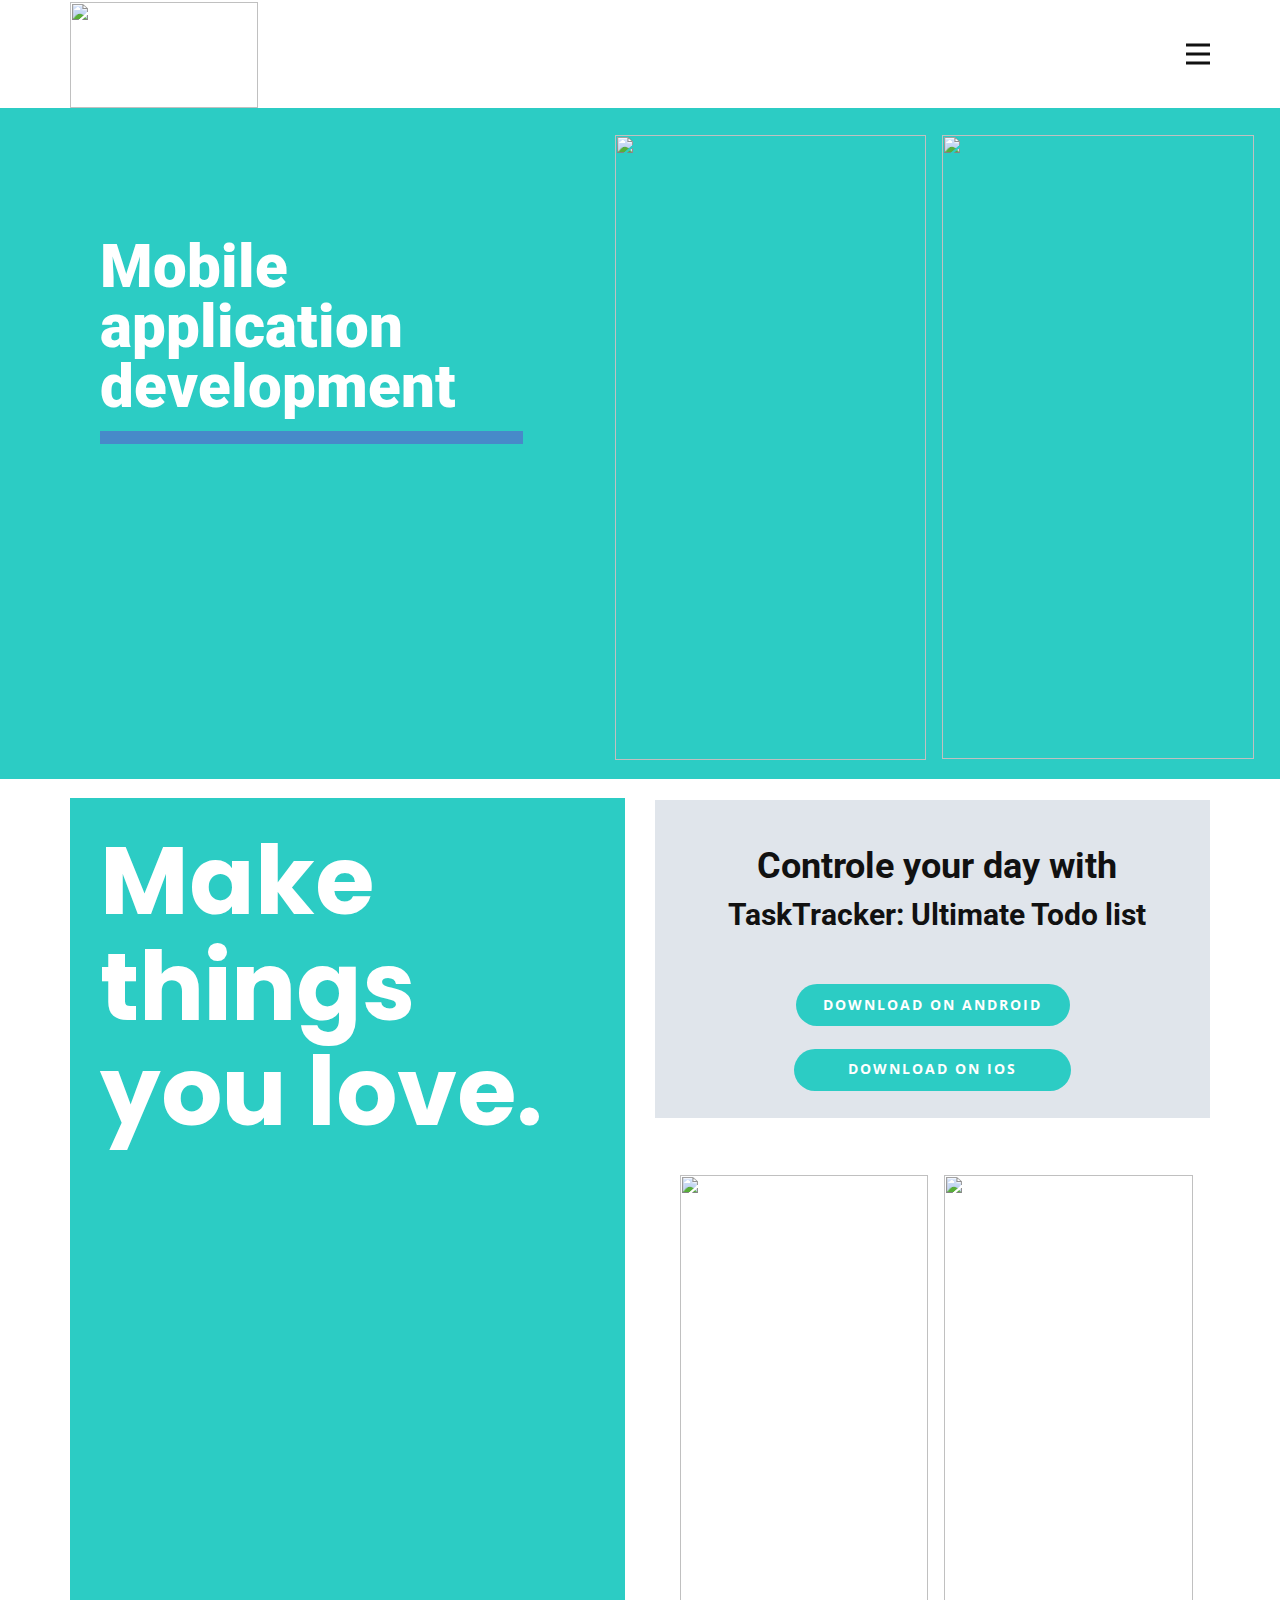
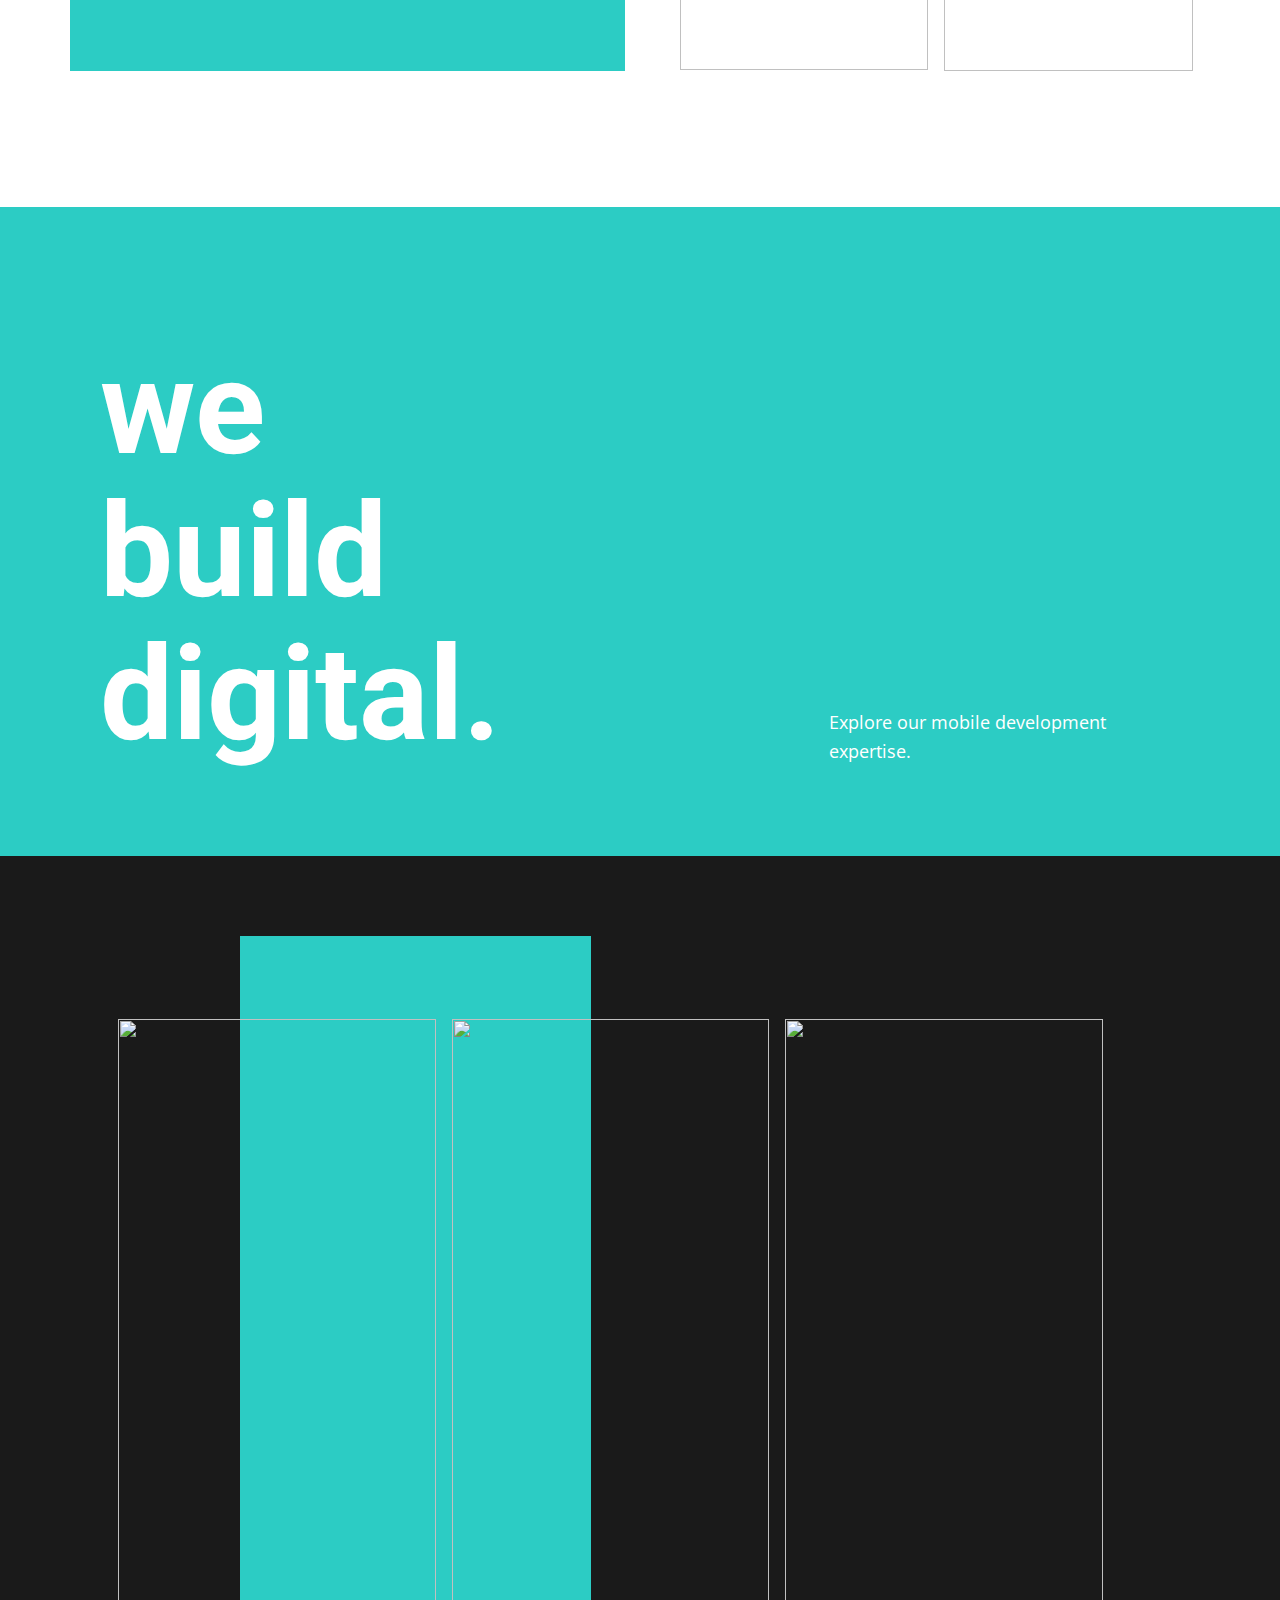
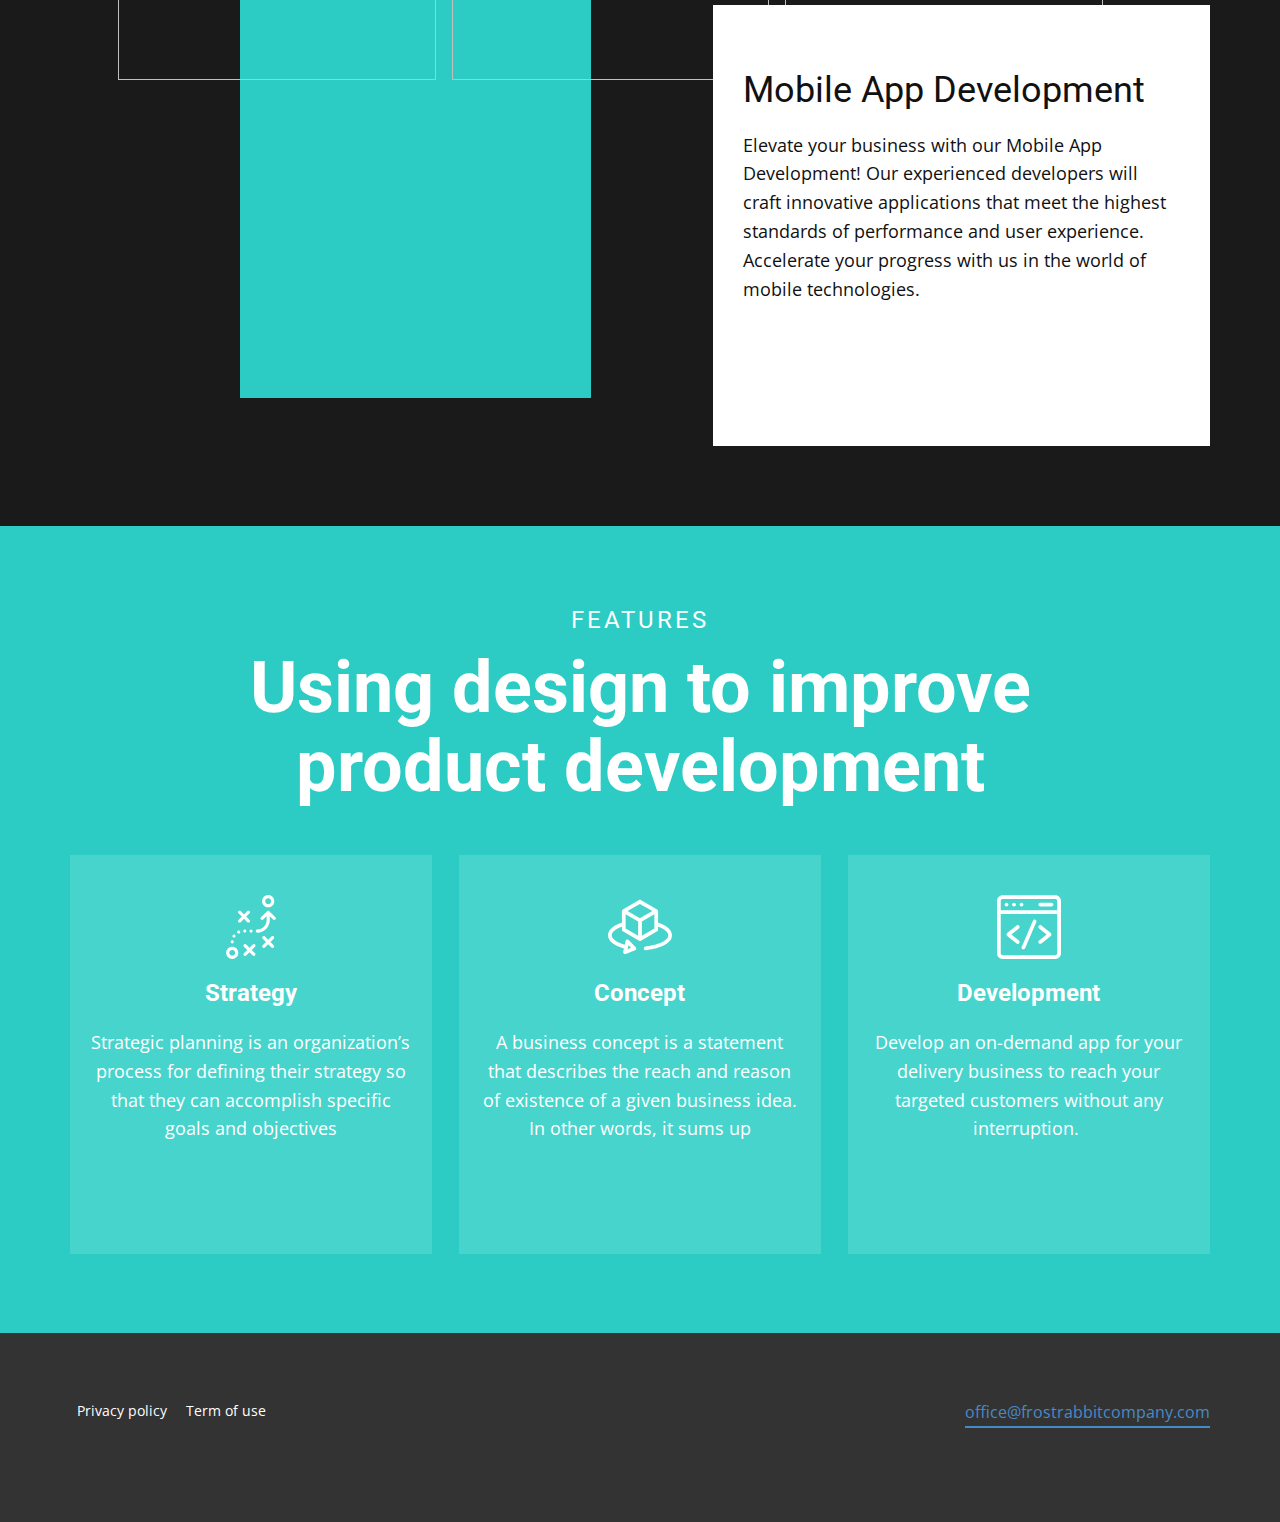
==== Main-page.html @ 6a4d4292 "Add files via upload" ====
<!DOCTYPE html>
<html style="font-size: 16px;" lang="en"><head>
    <meta name="viewport" content="width=device-width, initial-scale=1.0">
    <meta charset="utf-8">
    <meta name="keywords" content="Get in touch">
    <meta name="description" content="frostrabbit mobile application">
    <title>Main page</title>
    <link rel="stylesheet" href="nicepage.css" media="screen">
<link rel="stylesheet" href="Main-page.css" media="screen">
    <script class="u-script" type="text/javascript" src="jquery-1.9.1.min.js" defer=""></script>
    <script class="u-script" type="text/javascript" src="nicepage.js" defer=""></script>
    <link rel="icon" href="images/favicon.png">
    <link id="u-theme-google-font" rel="stylesheet" href="https://fonts.googleapis.com/css?family=Roboto:100,100i,300,300i,400,400i,500,500i,700,700i,900,900i|Open+Sans:300,300i,400,400i,500,500i,600,600i,700,700i,800,800i">
    <link id="u-page-google-font" rel="stylesheet" href="https://fonts.googleapis.com/css?family=Poppins:100,100i,200,200i,300,300i,400,400i,500,500i,600,600i,700,700i,800,800i,900,900i">
    
    
    
    
    
    
    <script type="application/ld+json">{
		"@context": "http://schema.org",
		"@type": "Organization",
		"name": "frostrabbit",
		"url": "/",
		"logo": "images/without_bg.png"
}</script>
    <meta name="theme-color" content="#478ac9">
    <meta property="og:title" content="Main page">
    <meta property="og:description" content="frostrabbit mobile application">
    <meta property="og:type" content="website">
    <link rel="canonical" href="/">
  <meta data-intl-tel-input-cdn-path="intlTelInput/"></head>
  <body data-path-to-root="./" data-include-products="false" class="u-body u-xl-mode" data-lang="en" data-lang-ru="{&quot;head-title&quot;:&quot;&quot;,&quot;head-keywords&quot;:&quot;Get in touch&quot;,&quot;head-description&quot;:&quot;&quot;}" data-lang-en="{&quot;head-title&quot;:&quot;&quot;,&quot;head-keywords&quot;:&quot;Get in touch&quot;,&quot;head-description&quot;:&quot;&quot;}"><header class="u-clearfix u-header u-header" id="sec-8624"><div class="u-clearfix u-sheet u-sheet-1">
        <a href="Main-page.html" class="u-image u-logo u-image-1" data-image-width="1920" data-image-height="1080" title="Main page">
          <img src="images/without_bg.png" class="u-logo-image u-logo-image-1">
        </a>
        <nav class="u-menu u-menu-hamburger u-offcanvas u-menu-1" data-responsive-from="XL">
          <div class="menu-collapse" style="font-size: 1rem; letter-spacing: 0px; font-weight: 500;">
            <a class="u-button-style u-custom-active-color u-custom-border u-custom-border-color u-custom-hover-color u-custom-left-right-menu-spacing u-custom-padding-bottom u-custom-text-active-color u-custom-text-color u-custom-text-hover-color u-custom-top-bottom-menu-spacing u-nav-link u-text-active-palette-1-base u-text-hover-palette-2-base" href="#" data-lang-ru="{&quot;content&quot;:&quot;<svg class=\&quot;u-svg-link\&quot; viewBox=\&quot;0 0 24 24\&quot;><use xlink:href=\&quot;#menu-hamburger\&quot;></use></svg><svg class=\&quot;u-svg-content\&quot; version=\&quot;1.1\&quot; id=\&quot;menu-hamburger\&quot; viewBox=\&quot;0 0 16 16\&quot; x=\&quot;0px\&quot; y=\&quot;0px\&quot; xmlns:xlink=\&quot;http://www.w3.org/1999/xlink\&quot; xmlns=\&quot;http://www.w3.org/2000/svg\&quot;>    <g>        <rect y=\&quot;1\&quot; width=\&quot;16\&quot; height=\&quot;2\&quot;></rect>        <rect y=\&quot;7\&quot; width=\&quot;16\&quot; height=\&quot;2\&quot;></rect>        <rect y=\&quot;13\&quot; width=\&quot;16\&quot; height=\&quot;2\&quot;></rect>    </g></svg>&quot;,&quot;href&quot;:&quot;#&quot;}" data-lang-en="{&quot;content&quot;:&quot;<svg class=\&quot;u-svg-link\&quot; viewBox=\&quot;0 0 24 24\&quot;><use xlink:href=\&quot;#menu-hamburger\&quot;></use></svg><svg class=\&quot;u-svg-content\&quot; version=\&quot;1.1\&quot; id=\&quot;menu-hamburger\&quot; viewBox=\&quot;0 0 16 16\&quot; x=\&quot;0px\&quot; y=\&quot;0px\&quot; xmlns:xlink=\&quot;http://www.w3.org/1999/xlink\&quot; xmlns=\&quot;http://www.w3.org/2000/svg\&quot;>    <g>        <rect y=\&quot;1\&quot; width=\&quot;16\&quot; height=\&quot;2\&quot;></rect>        <rect y=\&quot;7\&quot; width=\&quot;16\&quot; height=\&quot;2\&quot;></rect>        <rect y=\&quot;13\&quot; width=\&quot;16\&quot; height=\&quot;2\&quot;></rect>    </g></svg>&quot;,&quot;href&quot;:&quot;#&quot;}">
              <svg class="u-svg-link" viewBox="0 0 24 24"><use xlink:href="#menu-hamburger"></use></svg>
              <svg class="u-svg-content" version="1.1" id="menu-hamburger" viewBox="0 0 16 16" x="0px" y="0px" xmlns:xlink="http://www.w3.org/1999/xlink" xmlns="http://www.w3.org/2000/svg"><g><rect y="1" width="16" height="2"></rect><rect y="7" width="16" height="2"></rect><rect y="13" width="16" height="2"></rect>
</g></svg>
            </a>
          </div>
          <div class="u-custom-menu u-nav-container" wfd-invisible="true">
            <ul class="u-nav u-spacing-2 u-unstyled u-nav-1"><li class="u-nav-item"><a class="u-active-grey-5 u-button-style u-hover-grey-10 u-nav-link u-text-active-grey-90 u-text-grey-90 u-text-hover-grey-90" href="terms.html" style="padding: 10px 20px;" data-lang-ru="{&quot;content&quot;:&quot;Terms of use&quot;,&quot;href&quot;:&quot;terms.html&quot;}" data-lang-en="{&quot;content&quot;:&quot;Terms of use&quot;,&quot;href&quot;:&quot;terms.html&quot;}">Terms of use</a>
</li><li class="u-nav-item"><a class="u-active-grey-5 u-button-style u-hover-grey-10 u-nav-link u-text-active-grey-90 u-text-grey-90 u-text-hover-grey-90" href="privacy-policy.html" style="padding: 10px 20px;" data-lang-ru="{&quot;content&quot;:&quot;Privacy policy&quot;,&quot;href&quot;:&quot;privacy-policy.html&quot;}" data-lang-en="{&quot;content&quot;:&quot;Privacy policy&quot;,&quot;href&quot;:&quot;privacy-policy.html&quot;}">Privacy policy</a>
</li></ul>
          </div>
          <div class="u-custom-menu u-nav-container-collapse">
            <div class="u-black u-container-style u-inner-container-layout u-opacity u-opacity-95 u-sidenav">
              <div class="u-inner-container-layout u-sidenav-overflow">
                <div class="u-menu-close"></div>
                <ul class="u-align-center u-nav u-popupmenu-items u-unstyled u-nav-2"><li class="u-nav-item"><a class="u-button-style u-nav-link" href="terms.html" data-lang-ru="{&quot;content&quot;:&quot;Terms of use&quot;,&quot;href&quot;:&quot;terms.html&quot;}" data-lang-en="{&quot;content&quot;:&quot;Terms of use&quot;,&quot;href&quot;:&quot;terms.html&quot;}">Terms of use</a>
</li><li class="u-nav-item"><a class="u-button-style u-nav-link" href="privacy-policy.html" data-lang-ru="{&quot;content&quot;:&quot;Privacy policy&quot;,&quot;href&quot;:&quot;privacy-policy.html&quot;}" data-lang-en="{&quot;content&quot;:&quot;Privacy policy&quot;,&quot;href&quot;:&quot;privacy-policy.html&quot;}">Privacy policy</a>
</li></ul>
              </div>
            </div>
            <div class="u-black u-menu-overlay u-opacity u-opacity-70" wfd-invisible="true"></div>
          </div>
        </nav>
      </div></header> 
    <section class="u-clearfix u-palette-4-base u-section-1" src="" id="sec-90fb">
      <div class="u-clearfix u-sheet u-sheet-1">
        <div class="data-layout-selected u-clearfix u-layout-wrap u-layout-wrap-1">
          <div class="u-layout">
            <div class="u-layout-row">
              <div class="u-container-style u-layout-cell u-left-cell u-size-26-xl u-size-28-md u-size-28-sm u-size-28-xs u-size-29-lg u-layout-cell-1">
                <div class="u-container-layout u-container-layout-1">
                  <h2 class="u-align-left u-text u-text-1" data-lang-ru="Mobil​e application development" data-lang-en="Mobil​e application development">Mobil​e application development</h2>
                  <div class="u-border-13 u-border-palette-1-base u-line u-line-horizontal u-line-1"></div>
                </div>
              </div>
              <div class="u-align-right u-container-style u-layout-cell u-right-cell u-size-31-lg u-size-32-md u-size-32-sm u-size-32-xs u-size-34-xl u-layout-cell-2">
                <div class="u-container-layout u-container-layout-2">
                  <img class="u-image u-image-default u-image-1" src="images/GooglePixel4XLScreenshot0.png" alt="" data-image-width="1520" data-image-height="3040" data-lang-ru="" data-lang-en="">
                  <img class="u-image u-image-default u-image-2" src="images/GooglePixel4XLScreenshot1.png" alt="" data-image-width="1520" data-image-height="3040" data-lang-ru="" data-lang-en="">
                </div>
              </div>
            </div>
          </div>
        </div>
      </div>
    </section>
    <section class="u-clearfix u-white u-section-2" id="carousel_f4f0">
      <div class="u-clearfix u-sheet u-sheet-1">
        <div class="data-layout-selected u-clearfix u-expanded-width u-gutter-30 u-layout-wrap u-layout-wrap-1">
          <div class="u-layout">
            <div class="u-layout-row">
              <div class="u-size-30">
                <div class="u-layout-col">
                  <div class="u-container-style u-layout-cell u-palette-4-base u-shape-rectangle u-size-60 u-layout-cell-1">
                    <div class="u-container-layout u-container-layout-1">
                      <h1 class="u-text u-text-default u-text-1" data-lang-ru="Make things you love." data-lang-en="Make things you love.">Make things you love.</h1>
                    </div>
                  </div>
                </div>
              </div>
              <div class="u-size-30">
                <div class="u-layout-col">
                  <div class="u-container-style u-layout-cell u-size-30 u-layout-cell-2">
                    <div class="u-container-layout u-valign-top u-container-layout-2">
                      <div class="u-align-center u-container-style u-expanded-width u-group u-palette-5-light-2 u-shape-rectangle u-group-1">
                        <div class="u-container-layout u-container-layout-3">
                          <h2 class="u-text u-text-2" data-lang-ru="Controle your day with<br><span style=&quot;font-size: 1.875rem;&quot;>TaskTracker: Ultimate Todo list</span>" data-lang-en="Controle your day with<br><span style=&quot;font-size: 1.875rem;&quot;>TaskTracker: Ultimate Todo list</span>">Controle your day with<br>
                            <span style="font-size: 1.875rem;">TaskTracker: Ultimate Todo list</span>
                          </h2>
                          <a href="google.play/" class="u-active-palette-4-light-1 u-btn u-btn-round u-button-style u-hover-palette-4-light-1 u-palette-4-base u-radius-50 u-btn-1" target="_blank" data-lang-ru="{&quot;content&quot;:&quot;download on android&quot;,&quot;href&quot;:&quot;google.play/&quot;}" data-lang-en="{&quot;content&quot;:&quot;download on android&quot;,&quot;href&quot;:&quot;google.play/&quot;}">download on android</a>
                          <a href="https://nicepage.com/" class="u-active-palette-4-light-1 u-btn u-btn-round u-button-style u-hover-palette-4-light-1 u-palette-4-base u-radius-50 u-btn-2" data-lang-ru="{&quot;content&quot;:&quot;download on IOS&quot;,&quot;href&quot;:&quot;https://nicepage.com/&quot;}" data-lang-en="{&quot;content&quot;:&quot;download on IOS&quot;,&quot;href&quot;:&quot;https://nicepage.com/&quot;}">download on IOS</a>
                        </div>
                      </div>
                    </div>
                  </div>
                  <div class="u-container-style u-layout-cell u-size-30 u-layout-cell-3">
                    <div class="u-container-layout u-valign-top u-container-layout-4">
                      <img class="u-image u-image-default u-image-1" src="images/GooglePixel4XLScreenshot2.png" alt="" data-image-width="1520" data-image-height="3040" data-lang-ru="" data-lang-en="">
                      <img class="u-expanded-height u-image u-image-default u-image-2" src="images/GooglePixel4XLScreenshot3.png" alt="" data-image-width="1520" data-image-height="3040" data-lang-ru="" data-lang-en="">
                    </div>
                  </div>
                </div>
              </div>
            </div>
          </div>
        </div>
      </div>
    </section>
    <section class="u-clearfix u-palette-4-base u-section-3" id="carousel_27c0">
      <div class="u-clearfix u-sheet u-valign-middle-lg u-valign-middle-md u-valign-middle-xl u-sheet-1">
        <div class="data-layout-selected u-clearfix u-expanded-width u-layout-wrap u-layout-wrap-1">
          <div class="u-layout">
            <div class="u-layout-row">
              <div class="u-container-style u-layout-cell u-size-30 u-layout-cell-1">
                <div class="u-container-layout u-valign-bottom u-container-layout-1">
                  <h1 class="u-text u-text-1" data-lang-ru="we<br>build<br>digital." data-lang-en="we<br>build<br>digital.">we<br>build<br>digital.
                  </h1>
                </div>
              </div>
              <div class="u-container-style u-layout-cell u-size-30 u-layout-cell-2">
                <div class="u-container-layout u-valign-bottom u-container-layout-2">
                  <p class="u-text u-text-default u-text-2" data-lang-ru="​Explore our mobile development expertise." data-lang-en="​Explore our mobile development expertise."> Explore our mobile development expertise.</p>
                </div>
              </div>
            </div>
          </div>
        </div>
      </div>
    </section>
    <section class="u-clearfix u-grey-90 u-section-4" id="carousel_7351">
      <div class="u-clearfix u-sheet u-valign-middle-xs u-sheet-1">
        <div class="u-palette-4-base u-shape u-shape-rectangle u-shape-1"></div>
        <div class="u-gallery u-layout-grid u-lightbox u-no-transition u-show-text-on-hover u-gallery-1">
          <div class="u-gallery-inner u-gallery-inner-1">
            <div class="u-effect-fade u-gallery-item">
              <div class="u-back-slide" data-image-width="1520" data-image-height="3040">
                <img class="u-back-image u-expanded" src="images/GooglePixel4XLScreenshot3.png">
              </div>
              <div class="u-over-slide u-shading u-over-slide-1"></div>
            </div>
            <div class="u-effect-fade u-gallery-item">
              <div class="u-back-slide" data-image-width="1520" data-image-height="3040">
                <img class="u-back-image u-expanded" src="images/GooglePixel4XLScreenshot0.png">
              </div>
              <div class="u-over-slide u-shading u-over-slide-2"></div>
            </div>
            <div class="u-effect-fade u-gallery-item">
              <div class="u-back-slide" data-image-width="1520" data-image-height="3040">
                <img class="u-back-image u-expanded" src="images/GooglePixel4XLScreenshot1.png">
              </div>
              <div class="u-over-slide u-shading u-over-slide-3"></div>
            </div>
          </div>
        </div>
        <div class="u-container-style u-expanded-width-xs u-group u-white u-group-1">
          <div class="u-container-layout u-container-layout-1">
            <h2 class="u-text u-text-1" data-lang-ru="Mobile App Development " data-lang-en="Mobile App Development ">Mobile App Development </h2>
            <p class="u-text u-text-2" data-lang-ru="​Elevate your business with our Mobile App Development! Our experienced developers will craft innovative applications that meet the highest standards of performance and user experience. Accelerate your progress with us in the world of mobile technologies." data-lang-en="​Elevate your business with our Mobile App Development! Our experienced developers will craft innovative applications that meet the highest standards of performance and user experience. Accelerate your progress with us in the world of mobile technologies."> Elevate your business with our Mobile App Development! Our experienced developers will craft innovative applications that meet the highest standards of performance and user experience. Accelerate your progress with us in the world of mobile technologies.</p>
          </div>
        </div>
      </div>
    </section>
    <section class="u-align-center u-clearfix u-palette-4-base u-section-5" id="carousel_d587">
      <div class="u-clearfix u-sheet u-valign-middle-lg u-valign-middle-md u-valign-middle-sm u-valign-middle-xs u-sheet-1">
        <h4 class="u-text u-text-1" data-lang-ru="Features" data-lang-en="Features">Features</h4>
        <h1 class="u-text u-text-2" data-lang-ru="Using design to improve product development" data-lang-en="Using design to improve product development">Using design to improve product development</h1>
        <div class="u-expanded-width u-list u-list-1">
          <div class="u-repeater u-repeater-1">
            <div class="u-align-center u-container-style u-list-item u-opacity u-opacity-20 u-palette-4-light-2 u-repeater-item u-shape-rectangle u-list-item-1">
              <div class="u-container-layout u-similar-container u-container-layout-1"><span class="u-icon u-icon-circle u-text-body-alt-color u-icon-1"><svg class="u-svg-link" preserveAspectRatio="xMidYMin slice" viewBox="0 0 486.9 486.9" style=""><use xlink:href="#svg-54fe"></use></svg><svg class="u-svg-content" viewBox="0 0 486.9 486.9" x="0px" y="0px" id="svg-54fe" style="enable-background:new 0 0 486.9 486.9;"><g><g><path d="M374.288,93.2c25.6,0,46.4-20.9,46.4-46.6S399.888,0,374.288,0s-46.4,21-46.4,46.6S348.688,93.2,374.288,93.2z     M374.288,24.1c12.3,0,22.4,10.1,22.4,22.6s-10,22.6-22.4,22.6s-22.4-10.2-22.4-22.7S361.888,24.1,374.288,24.1z"></path><path d="M100.688,393.7c-25.6,0-46.4,20.9-46.4,46.6s20.8,46.6,46.4,46.6s46.4-20.9,46.4-46.6S126.188,393.7,100.688,393.7z     M100.688,462.9c-12.3,0-22.4-10.1-22.4-22.6c0-12.4,10-22.6,22.4-22.6s22.4,10.1,22.4,22.6    C122.988,452.7,112.988,462.9,100.688,462.9z"></path><path d="M215.388,206.5c2.3,2.3,5.4,3.5,8.5,3.5s6.1-1.2,8.5-3.5c4.7-4.7,4.7-12.3,0-17l-25-25l25-25c4.7-4.7,4.7-12.3,0-17    c-4.7-4.7-12.3-4.7-17,0l-25,25l-25-25c-4.7-4.7-12.3-4.7-17,0c-4.7,4.7-4.7,12.3,0,17l25,25l-25,25c-4.7,4.7-4.7,12.3,0,17    c2.3,2.3,5.4,3.5,8.5,3.5s6.1-1.2,8.5-3.5l25-25L215.388,206.5z"></path><path d="M416.288,315c-4.7-4.7-12.3-4.7-17,0l-25,25l-25-25c-4.7-4.7-12.3-4.7-17,0s-4.7,12.3,0,17l25,25l-25,25    c-4.7,4.7-4.7,12.3,0,17c2.3,2.3,5.4,3.5,8.5,3.5s6.1-1.2,8.5-3.5l25-25l25,25c2.3,2.3,5.4,3.5,8.5,3.5s6.1-1.2,8.5-3.5    c4.7-4.7,4.7-12.3,0-17l-25-25l25-25C420.988,327.2,420.988,319.7,416.288,315z"></path><path d="M274.088,376.9c-4.7-4.7-12.3-4.7-17,0l-25,25l-25-25c-4.7-4.7-12.3-4.7-17,0c-4.7,4.7-4.7,12.3,0,17l25,25l-25,25    c-4.7,4.7-4.7,12.3,0,17c2.3,2.3,5.4,3.5,8.5,3.5s6.1-1.2,8.5-3.5l25-25l25,25c2.3,2.3,5.4,3.5,8.5,3.5s6.1-1.2,8.5-3.5    c4.7-4.7,4.7-12.3,0-17l-25-25l25-25C278.688,389.2,278.688,381.6,274.088,376.9z"></path><path d="M196.388,286.7c6.6,0,12-5.4,12-12c0-6.6-5.4-12-12-12s-12,5.4-12,12C184.388,281.3,189.688,286.7,196.388,286.7z"></path><path d="M107.488,322.1c2,1.3,4.3,2,6.6,2c3.9,0,7.7-1.9,10-5.4c3.6-5.5,2.1-13-3.4-16.6c-5.5-3.6-13-2.1-16.6,3.4    C100.388,311,101.888,318.5,107.488,322.1z"></path><path d="M144.988,270.8c-6.1,2.7-8.8,9.8-6.1,15.8c2,4.5,6.4,7.1,11,7.1c1.6,0,3.3-0.3,4.9-1c6.1-2.7,8.8-9.8,6.1-15.8    C158.087,270.8,150.988,268.1,144.988,270.8z"></path><circle cx="243.888" cy="274.7" r="12"></circle><path d="M100.688,369c3.2,0,6.3-1.3,8.5-3.5s3.5-5.3,3.5-8.5s-1.3-6.3-3.5-8.5s-5.3-3.5-8.5-3.5s-6.3,1.3-8.5,3.5    s-3.5,5.3-3.5,8.5s1.3,6.3,3.5,8.5S97.488,369,100.688,369z"></path><path d="M429.088,170.2l-46.4-46.4c-4.7-4.7-12.3-4.7-17,0l-46.4,46.4c-4.7,4.7-4.7,12.3,0,17s12.3,4.7,17,0l25.9-25.9v31    c0,38.8-31.8,70.3-70.9,70.3c-6.6,0-12,5.4-12,12c0,6.6,5.4,12,12,12c52.3,0,94.9-42.3,94.9-94.3v-31.1l25.9,25.9    c2.3,2.3,5.4,3.5,8.5,3.5s6.1-1.2,8.5-3.5C433.788,182.5,433.788,174.9,429.088,170.2z"></path>
</g>
</g></svg></span>
                <h4 class="u-text u-text-body-alt-color u-text-3" data-lang-ru="Strategy" data-lang-en="Strategy">Strategy</h4>
                <p class="u-text u-text-body-alt-color u-text-4" data-lang-ru="Strategic planning is an organization’s process for defining their strategy so that they can accomplish specific goals and objectives" data-lang-en="Strategic planning is an organization’s process for defining their strategy so that they can accomplish specific goals and objectives">Strategic planning is an organization’s process for defining their strategy so that they can accomplish specific goals and objectives</p>
              </div>
            </div>
            <div class="u-align-center u-container-style u-list-item u-opacity u-opacity-20 u-palette-4-light-2 u-repeater-item u-shape-rectangle u-video-cover u-list-item-2">
              <div class="u-container-layout u-similar-container u-container-layout-2"><span class="u-icon u-icon-circle u-text-body-alt-color u-icon-2"><svg class="u-svg-link" preserveAspectRatio="xMidYMin slice" viewBox="0 0 512 512" style=""><use xlink:href="#svg-3b4d"></use></svg><svg class="u-svg-content" viewBox="0 0 512 512" id="svg-3b4d"><g><path d="m400.904 222.798v-94.404c0-7.224-5.133-13.354-12.119-14.72l-126.096-72.801c-4.641-2.68-10.359-2.68-15 0l-129.093 74.532c-4.641 2.679-7.5 7.631-7.5 12.99v94.404c-49.739 15.649-111.096 47.948-111.096 100.064 0 44.723 47.412 83.574 127.305 104.758l-5.96 27.292c-2.556 11.702 9.041 21.601 20.226 17.127l75-30c9.922-3.967 12.64-16.794 5.129-24.439l-56-57c-8.332-8.478-22.812-4.334-25.355 7.313l-6.631 30.363c-63.304-17.056-103.714-46.228-103.714-75.414 0-25.345 30.686-50.947 81.096-68.464v23.06c0 5.359 2.859 10.311 7.5 12.99l129.904 75c4.641 2.68 10.359 2.68 15 0l129.904-75c4.641-2.68 7.5-7.631 7.5-12.99v-23.06c50.41 17.517 81.096 43.119 81.096 68.464 0 55.546-121.998 83.743-181.91 88.684-8.256.682-14.396 7.928-13.715 16.184.675 8.174 7.835 14.395 16.184 13.715 78.101-6.457 209.441-40.205 209.441-118.583 0-52.121-61.374-84.42-111.096-100.065zm-237.167 178.612 20.773 21.144-27.821 11.129zm91.452-330.227 99.904 57.68c-12.197 7.042-90.954 52.512-99.093 57.211-8.88-5.127-86.579-49.986-99.904-57.68zm-114.093 83.193 99.904 57.679v114.423l-99.904-57.68zm229.808 114.422-99.904 57.68v-114.423l99.904-57.679z"></path>
</g></svg></span>
                <h4 class="u-text u-text-body-alt-color u-text-5" data-lang-ru="Concept" data-lang-en="Concept">Concept</h4>
                <p class="u-text u-text-body-alt-color u-text-6" data-lang-ru="A business concept is a statement that describes the reach and reason of existence of a given business idea. In other words, it sums up" data-lang-en="A business concept is a statement that describes the reach and reason of existence of a given business idea. In other words, it sums up">A business concept is a statement that describes the reach and reason of existence of a given business idea. In other words, it sums up</p>
              </div>
            </div>
            <div class="u-align-center u-container-style u-list-item u-opacity u-opacity-20 u-palette-4-light-2 u-repeater-item u-shape-rectangle u-video-cover u-list-item-3">
              <div class="u-container-layout u-similar-container u-container-layout-3"><span class="u-icon u-icon-circle u-icon-3"><svg class="u-svg-link" preserveAspectRatio="xMidYMin slice" viewBox="0 0 512 512" style=""><use xlink:href="#svg-9ced"></use></svg><svg class="u-svg-content" viewBox="0 0 512 512" id="svg-9ced"><path d="m467 1h-422c-24.813 0-45 20.187-45 45v420c0 24.813 20.187 45 45 45h422c24.813 0 45-20.187 45-45v-420c0-24.813-20.187-45-45-45zm-422 30h422c8.271 0 15 6.729 15 15v75h-452v-75c0-8.271 6.729-15 15-15zm422 450h-422c-8.271 0-15-6.729-15-15v-315h452v315c0 8.271-6.729 15-15 15z"></path><path d="m306.909 197.213c-7.614-3.263-16.433.264-19.696 7.878l-90 210c-3.264 7.614.264 16.433 7.878 19.696 7.617 3.264 16.434-.266 19.696-7.878l90-210c3.264-7.615-.264-16.433-7.878-19.696z"></path><path d="m177.713 246.629c-5.176-6.469-14.617-7.517-21.083-2.342l-75 60c-7.499 5.997-7.504 17.424 0 23.426l75 60c6.469 5.176 15.91 4.126 21.083-2.342 5.175-6.469 4.127-15.909-2.343-21.083l-60.358-48.288 60.358-48.287c6.47-5.175 7.518-14.614 2.343-21.084z"></path><path d="m430.37 304.287-75-60c-6.469-5.176-15.909-4.127-21.083 2.342-5.175 6.469-4.127 15.909 2.343 21.083l60.358 48.288-60.358 48.287c-6.47 5.175-7.518 14.614-2.343 21.083 5.182 6.476 14.623 7.512 21.083 2.342l75-60c7.499-5.997 7.504-17.423 0-23.425z"></path><circle cx="76" cy="76" r="15"></circle><circle cx="136" cy="76" r="15"></circle><circle cx="196" cy="76" r="15"></circle><path d="m346 91h90c8.284 0 15-6.716 15-15s-6.716-15-15-15h-90c-8.284 0-15 6.716-15 15s6.716 15 15 15z"></path></svg></span>
                <h4 class="u-text u-text-body-alt-color u-text-7" data-lang-ru="Development" data-lang-en="Development">Development</h4>
                <p class="u-text u-text-body-alt-color u-text-8" data-lang-ru="Develop an on-demand app for your delivery business to reach your targeted customers without any interruption.&amp;nbsp;" data-lang-en="Develop an on-demand app for your delivery business to reach your targeted customers without any interruption.&amp;nbsp;">Develop an on-demand app for your delivery business to reach your targeted customers without any interruption.&nbsp;</p>
              </div>
            </div>
          </div>
        </div>
      </div>
    </section>
    
    
    <footer class="u-align-center u-clearfix u-footer u-grey-80 u-footer" id="sec-a418"><div class="u-clearfix u-sheet u-sheet-1">
        <a href="mailto:office@frostrabbitcompany.com?subject=Mobile%20application" class="u-active-none u-border-2 u-border-hover-palette-2-base u-border-no-left u-border-no-right u-border-no-top u-border-palette-1-base u-btn u-btn-rectangle u-button-style u-hover-none u-none u-btn-1" data-lang-ru="{&quot;content&quot;:&quot;​office@frostrabbitcompany.com&quot;,&quot;href&quot;:&quot;mailto:office@frostrabbitcompany.com?subject=Mobile%20application&quot;}" data-lang-en="{&quot;content&quot;:&quot;​office@frostrabbitcompany.com&quot;,&quot;href&quot;:&quot;mailto:office@frostrabbitcompany.com?subject=Mobile%20application&quot;}"> office@frostrabbitcompany.com</a>
        <p class="u-small-text u-text u-text-variant u-text-1" data-lang-ru="<a class=&quot;u-active-none u-border-none u-btn u-button-link u-button-style u-hover-none u-none u-text-body-alt-color u-text-hover-palette-2-base u-btn-2&quot; href=&quot;63802630&quot; target=&quot;_blank&quot; style=&quot;background-image: none; padding-top: 0px; padding-bottom: 0px; padding-left: 0px; padding-right: 0px&quot;>Term of use</a>" data-lang-en="<a class=&quot;u-active-none u-border-none u-btn u-button-link u-button-style u-hover-none u-none u-text-body-alt-color u-text-hover-palette-2-base u-btn-2&quot; href=&quot;63802630&quot; target=&quot;_blank&quot; style=&quot;background-image: none; padding-top: 0px; padding-bottom: 0px; padding-left: 0px; padding-right: 0px&quot;>Term of use</a>">
          <a class="u-active-none u-border-none u-btn u-button-link u-button-style u-hover-none u-none u-text-body-alt-color u-text-hover-palette-2-base u-btn-2" href="terms.html" target="_blank" data-lang-ru="{&quot;content&quot;:&quot;Term of use&quot;,&quot;href&quot;:&quot;63802630&quot;}" data-lang-en="{&quot;content&quot;:&quot;Term of use&quot;,&quot;href&quot;:&quot;63802630&quot;}">Term of use</a>
        </p>
        <p class="u-small-text u-text u-text-variant u-text-2" data-lang-ru="<a class=&quot;u-active-none u-border-active-palette-2-dark-1 u-border-hover-palette-2-base u-border-none u-btn u-button-link u-button-style u-hover-none u-none u-text-active-white u-text-body-alt-color u-text-hover-palette-2-base u-btn-3&quot; href=&quot;31888057&quot; target=&quot;_blank&quot; style=&quot;background-image: none; padding-top: 0px; padding-bottom: 0px; padding-left: 0px; padding-right: 0px&quot;>Privacy policy</a>" data-lang-en="<a class=&quot;u-active-none u-border-active-palette-2-dark-1 u-border-hover-palette-2-base u-border-none u-btn u-button-link u-button-style u-hover-none u-none u-text-active-white u-text-body-alt-color u-text-hover-palette-2-base u-btn-3&quot; href=&quot;31888057&quot; target=&quot;_blank&quot; style=&quot;background-image: none; padding-top: 0px; padding-bottom: 0px; padding-left: 0px; padding-right: 0px&quot;>Privacy policy</a>">
          <a class="u-active-none u-border-active-palette-2-dark-1 u-border-hover-palette-2-base u-border-none u-btn u-button-link u-button-style u-hover-none u-none u-text-active-white u-text-body-alt-color u-text-hover-palette-2-base u-btn-3" href="​privacy-policy.html" target="_blank" data-lang-ru="{&quot;content&quot;:&quot;Privacy policy&quot;,&quot;href&quot;:&quot;31888057&quot;}" data-lang-en="{&quot;content&quot;:&quot;Privacy policy&quot;,&quot;href&quot;:&quot;31888057&quot;}">Privacy policy</a>
        </p>
      </div></footer>
  
</body></html>
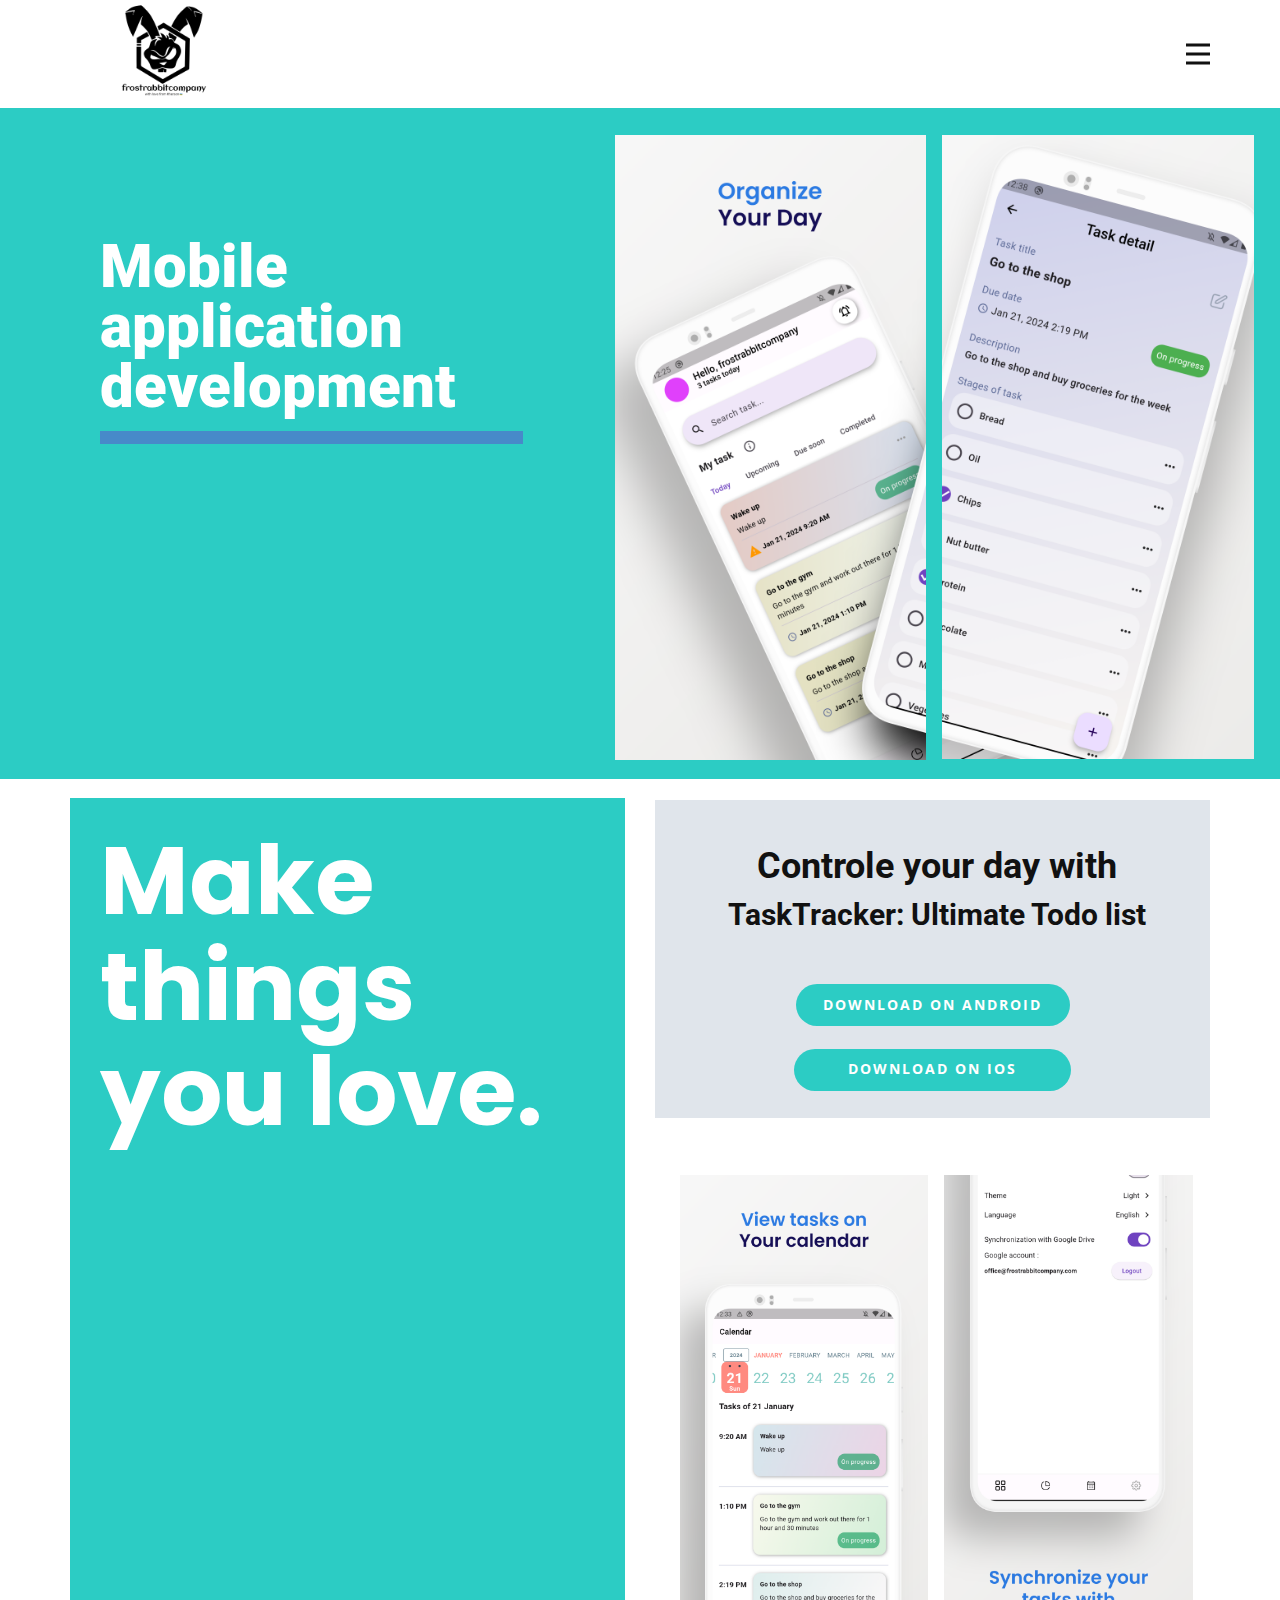
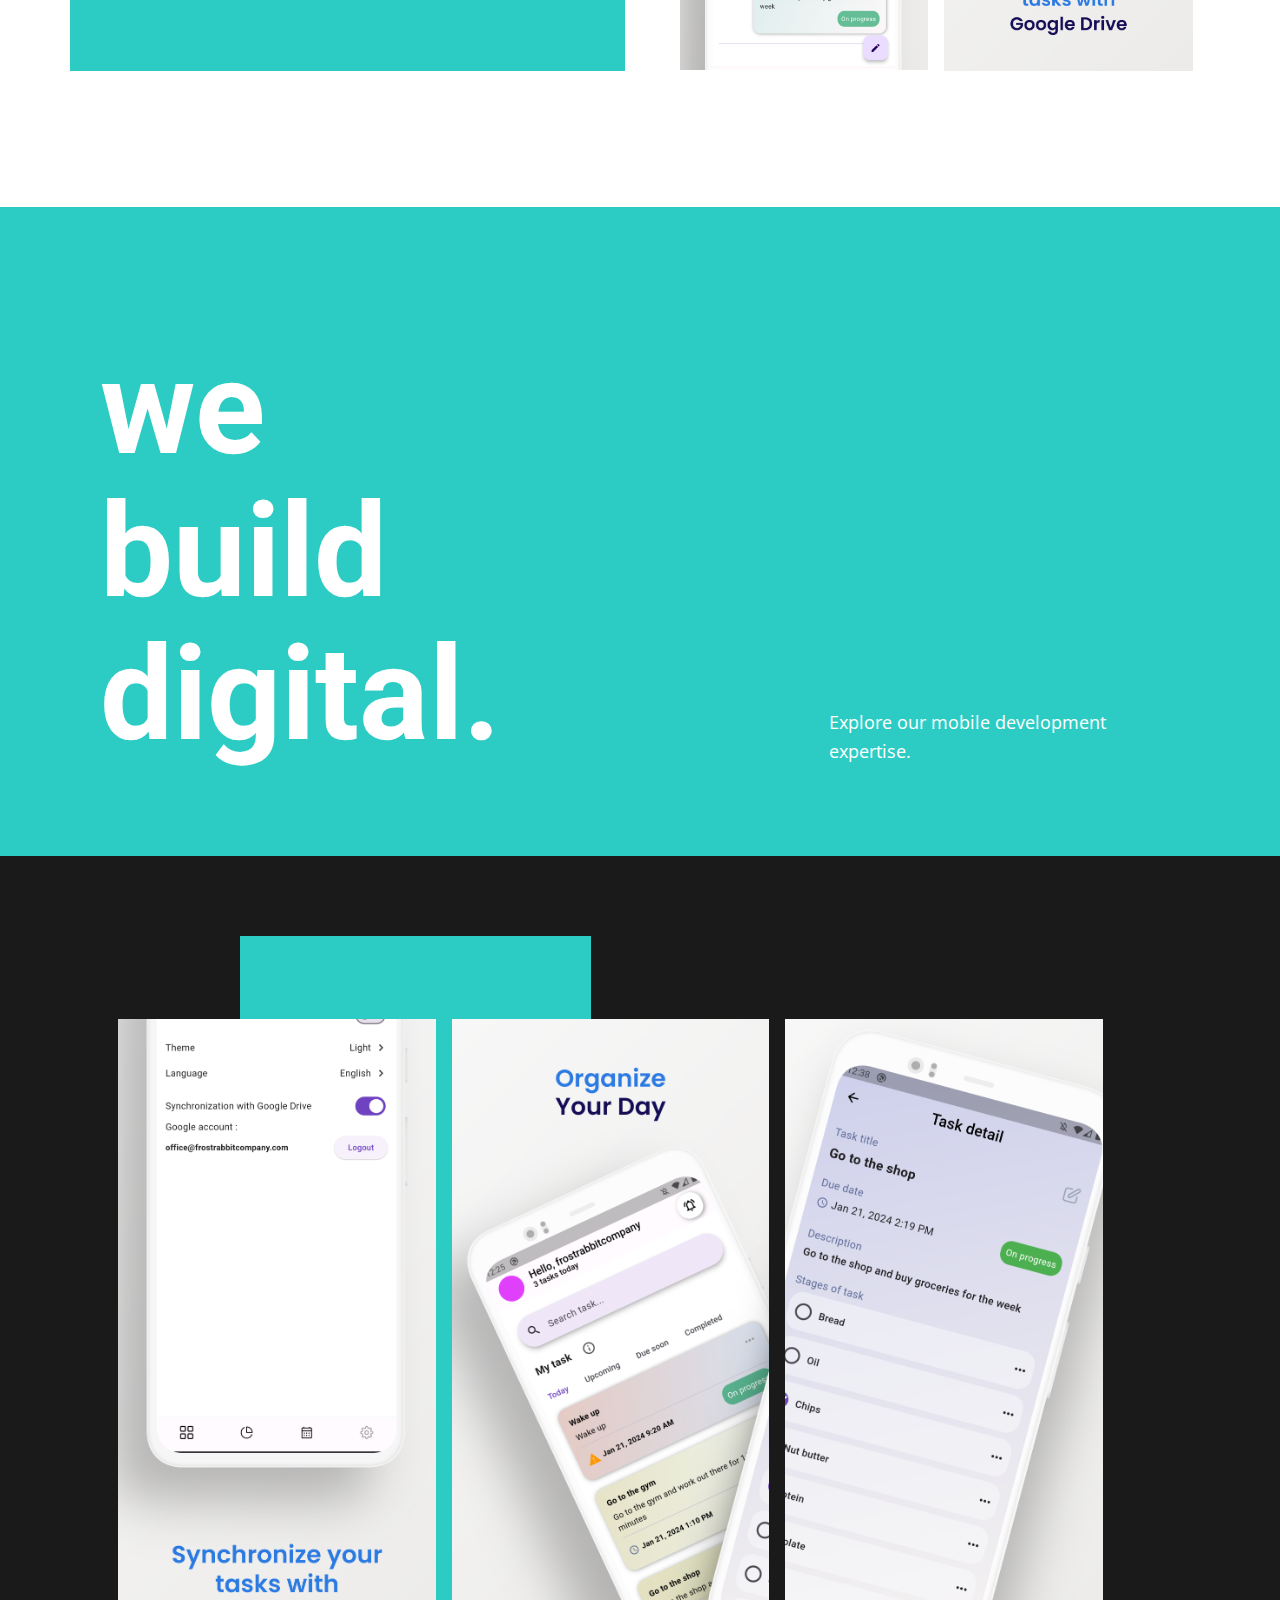
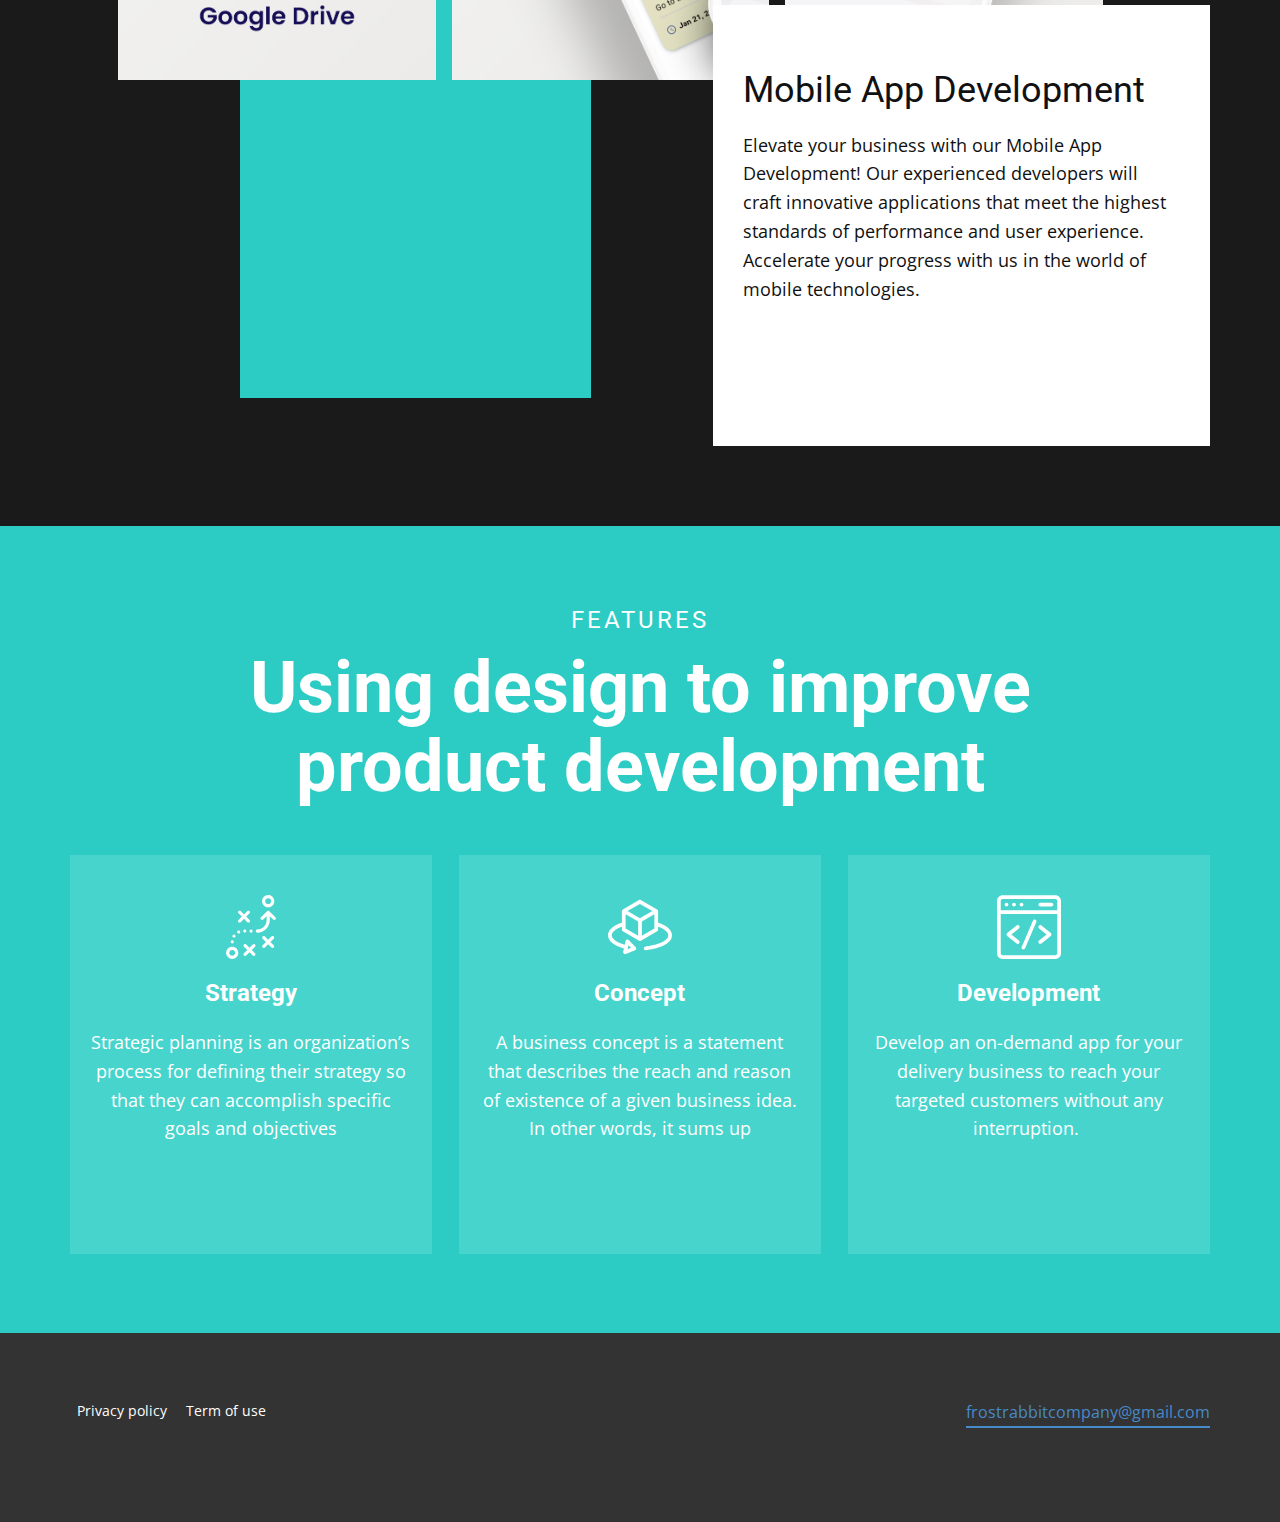
==== commit 172346df: "Update Main-page.html" ====
--- a/Main-page.html
+++ b/Main-page.html
@@ -213,7 +213,7 @@
     
     
     <footer class="u-align-center u-clearfix u-footer u-grey-80 u-footer" id="sec-a418"><div class="u-clearfix u-sheet u-sheet-1">
-        <a href="mailto:office@frostrabbitcompany.com?subject=Mobile%20application" class="u-active-none u-border-2 u-border-hover-palette-2-base u-border-no-left u-border-no-right u-border-no-top u-border-palette-1-base u-btn u-btn-rectangle u-button-style u-hover-none u-none u-btn-1" data-lang-ru="{&quot;content&quot;:&quot;​office@frostrabbitcompany.com&quot;,&quot;href&quot;:&quot;mailto:office@frostrabbitcompany.com?subject=Mobile%20application&quot;}" data-lang-en="{&quot;content&quot;:&quot;​office@frostrabbitcompany.com&quot;,&quot;href&quot;:&quot;mailto:office@frostrabbitcompany.com?subject=Mobile%20application&quot;}"> office@frostrabbitcompany.com</a>
+        <a href="mailto:frostrabbitcompany@gmail.com?subject=Mobile%20application" class="u-active-none u-border-2 u-border-hover-palette-2-base u-border-no-left u-border-no-right u-border-no-top u-border-palette-1-base u-btn u-btn-rectangle u-button-style u-hover-none u-none u-btn-1" data-lang-ru="{&quot;content&quot;:&quot;​frostrabbitcompany@gmail.com&quot;,&quot;href&quot;:&quot;mailto:frostrabbitcompany@gmail.com?subject=Mobile%20application&quot;}" data-lang-en="{&quot;content&quot;:&quot;​frostrabbitcompany@gmail.com&quot;,&quot;href&quot;:&quot;mailto:frostrabbitcompany@gmail.com?subject=Mobile%20application&quot;}">frostrabbitcompany@gmail.com</a>
         <p class="u-small-text u-text u-text-variant u-text-1" data-lang-ru="<a class=&quot;u-active-none u-border-none u-btn u-button-link u-button-style u-hover-none u-none u-text-body-alt-color u-text-hover-palette-2-base u-btn-2&quot; href=&quot;63802630&quot; target=&quot;_blank&quot; style=&quot;background-image: none; padding-top: 0px; padding-bottom: 0px; padding-left: 0px; padding-right: 0px&quot;>Term of use</a>" data-lang-en="<a class=&quot;u-active-none u-border-none u-btn u-button-link u-button-style u-hover-none u-none u-text-body-alt-color u-text-hover-palette-2-base u-btn-2&quot; href=&quot;63802630&quot; target=&quot;_blank&quot; style=&quot;background-image: none; padding-top: 0px; padding-bottom: 0px; padding-left: 0px; padding-right: 0px&quot;>Term of use</a>">
           <a class="u-active-none u-border-none u-btn u-button-link u-button-style u-hover-none u-none u-text-body-alt-color u-text-hover-palette-2-base u-btn-2" href="terms.html" target="_blank" data-lang-ru="{&quot;content&quot;:&quot;Term of use&quot;,&quot;href&quot;:&quot;63802630&quot;}" data-lang-en="{&quot;content&quot;:&quot;Term of use&quot;,&quot;href&quot;:&quot;63802630&quot;}">Term of use</a>
         </p>
@@ -222,4 +222,4 @@
         </p>
       </div></footer>
   
-</body></html>+</body></html>
